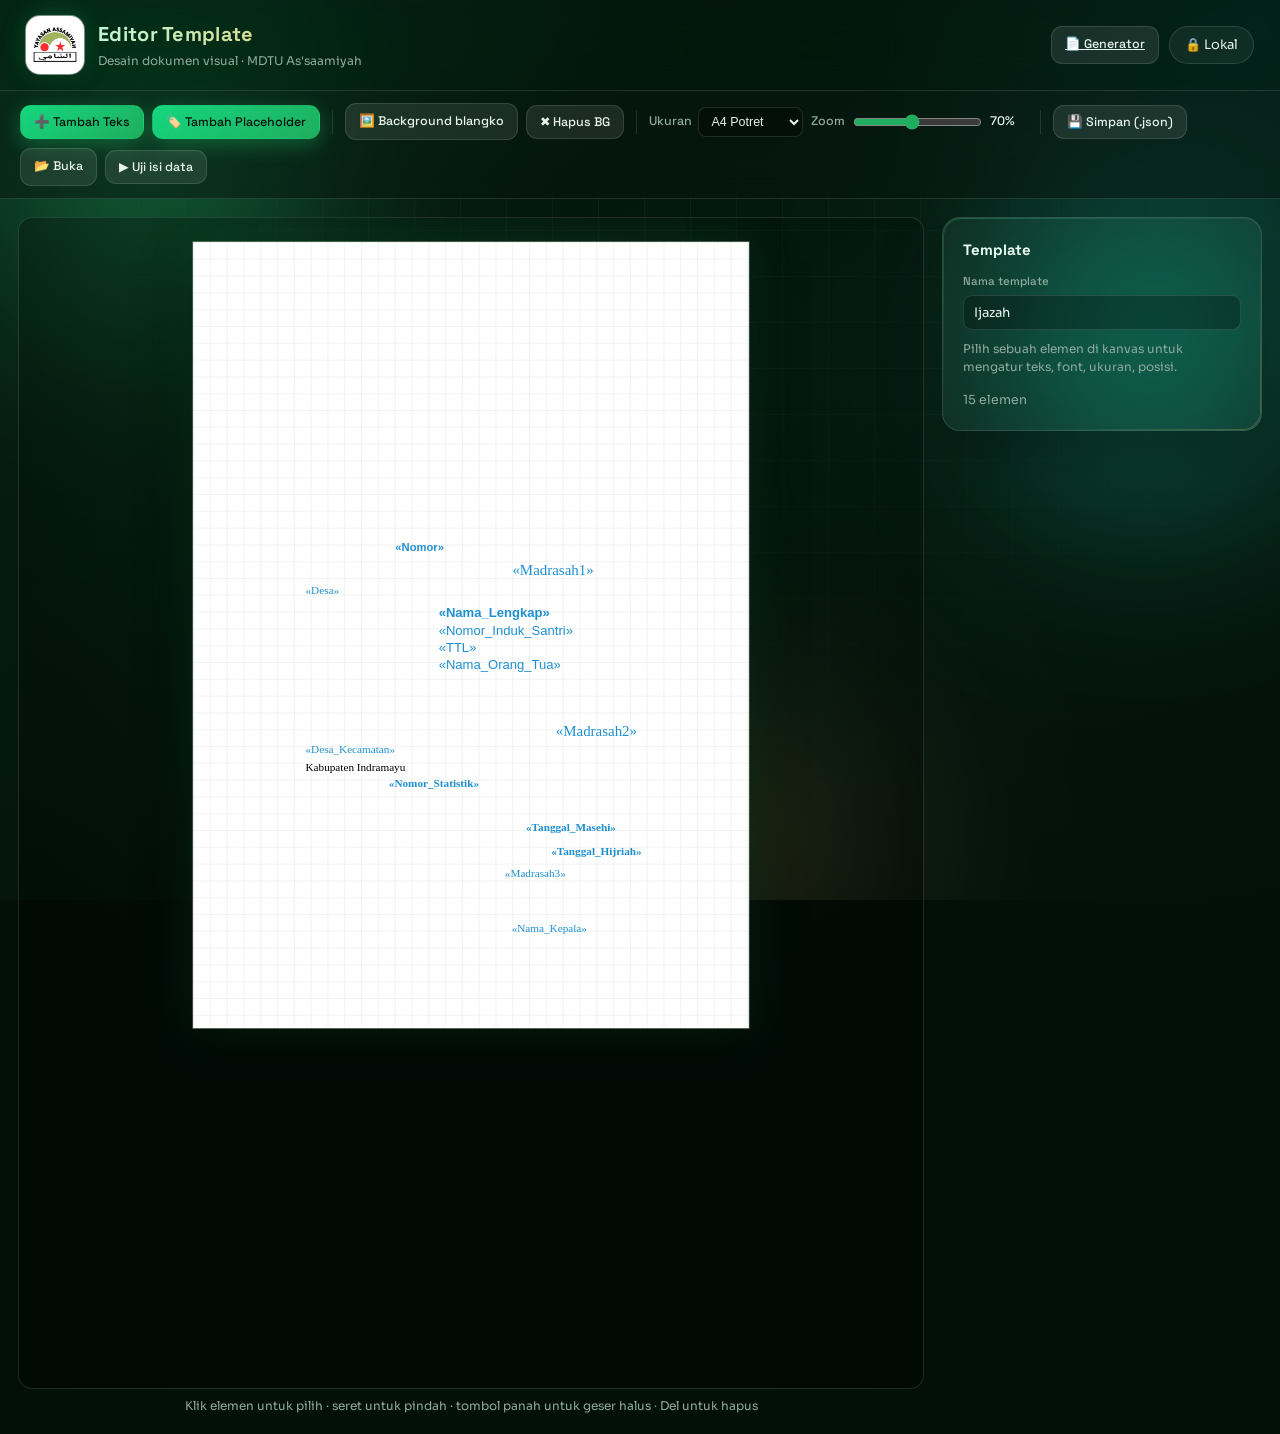
==== web/editor.html @ 2f7c6437 "Editor template visual (Canva-like) - Fase 1 - editor.html/css/js: kanvas A4, tambah teks/placeholde" ====
<!DOCTYPE html>
<html lang="id">
<head>
<meta charset="UTF-8">
<meta name="viewport" content="width=device-width, initial-scale=1.0">
<title>Editor Template — MDTU As'saamiyah</title>
<link rel="icon" type="image/jpeg" href="assets/logo.jpg">
<meta http-equiv="Content-Security-Policy"
      content="default-src 'self'; script-src 'self'; style-src 'self' 'unsafe-inline'; img-src 'self' data: blob:; connect-src 'self'; object-src 'none'; base-uri 'self'">
<link rel="stylesheet" href="styles.css">
<link rel="stylesheet" href="editor.css">
</head>
<body>

<div class="aurora" aria-hidden="true">
  <span class="blob b1"></span><span class="blob b2"></span><span class="blob b3"></span>
  <div class="grid-overlay"></div>
</div>

<header class="site-header">
  <div class="brand">
    <img class="brand-logo" src="assets/logo.jpg" alt="Logo Yayasan Assamiyah">
    <div class="brand-text">
      <div class="brand-name">Editor Template</div>
      <div class="brand-sub">Desain dokumen visual · MDTU As'saamiyah</div>
    </div>
  </div>
  <nav class="header-right ed-nav">
    <a class="btn ghost sm" href="index.html">📄 Generator</a>
    <span class="pill secure">🔒 Lokal</span>
  </nav>
</header>

<div class="ed-toolbar">
  <button id="addText" class="btn primary sm">➕ Tambah Teks</button>
  <button id="addField" class="btn primary sm">🏷️ Tambah Placeholder</button>
  <span class="sep"></span>
  <label class="btn ghost sm" for="bgUpload">🖼️ Background blangko</label>
  <input id="bgUpload" type="file" accept="image/*" hidden>
  <button id="bgClear" class="btn ghost sm">✖ Hapus BG</button>
  <span class="sep"></span>
  <label class="tb-field">Ukuran
    <select id="pageSize">
      <option value="595.28x841.89">A4 Potret</option>
      <option value="841.89x595.28">A4 Lanskap</option>
      <option value="612x792">Letter</option>
      <option value="935.43x612.28">F4/Folio</option>
    </select>
  </label>
  <label class="tb-field">Zoom
    <input id="zoom" type="range" min="30" max="120" value="70"><span id="zoomVal">70%</span>
  </label>
  <span class="sep"></span>
  <button id="saveJson" class="btn ghost sm">💾 Simpan (.json)</button>
  <label class="btn ghost sm" for="loadJson">📂 Buka</label>
  <input id="loadJson" type="file" accept=".json" hidden>
  <button id="tryGen" class="btn ghost sm">▶ Uji isi data</button>
</div>

<main class="ed-main">
  <!-- KANVAS -->
  <section class="ed-canvas-wrap">
    <div class="ed-scroll">
      <div id="canvas" class="ed-canvas"><img id="canvasBg" class="ed-bg" alt=""></div>
    </div>
    <div class="ed-hint">Klik elemen untuk pilih · seret untuk pindah · tombol panah untuk geser halus · Del untuk hapus</div>
  </section>

  <!-- PROPERTI -->
  <aside class="ed-props card">
    <div id="propEmpty" class="prop-empty">
      <h3>Template</h3>
      <label class="fld"><span>Nama template</span><input id="tplName" value="Template Baru"></label>
      <p class="hint">Pilih sebuah elemen di kanvas untuk mengatur teks, font, ukuran, posisi.</p>
      <div class="prop-stat"><span id="elCount">0</span> elemen</div>
    </div>

    <div id="propPanel" class="prop-panel hidden">
      <div class="prop-head">
        <h3 id="propTitle">Elemen</h3>
        <button id="delEl" class="btn ghost xs">🗑️ Hapus</button>
      </div>

      <label class="fld toggle">
        <input type="checkbox" id="pIsField">
        <span>Placeholder (isi dari data Excel)</span>
      </label>

      <label class="fld" id="rowKey"><span>Nama field (mis. Nama_Lengkap)</span>
        <input id="pKey" placeholder="Nama_Lengkap"></label>
      <label class="fld" id="rowText"><span>Teks</span>
        <input id="pText" placeholder="Teks tetap"></label>

      <div class="grid2">
        <label class="fld"><span>Font</span>
          <select id="pFont">
            <option>Arial</option><option>Times New Roman</option>
            <option>Century</option><option>Courier New</option>
          </select>
        </label>
        <label class="fld"><span>Ukuran (pt)</span>
          <input id="pSize" type="number" min="6" max="96" step="0.5" value="12"></label>
      </div>

      <div class="prop-row">
        <button id="pBold" class="tg" title="Tebal"><b>B</b></button>
        <button id="pItalic" class="tg" title="Miring"><i>I</i></button>
        <div class="align-grp">
          <button class="tg align" data-al="left" title="Kiri">⬅</button>
          <button class="tg align" data-al="center" title="Tengah">⬌</button>
          <button class="tg align" data-al="right" title="Kanan">➡</button>
        </div>
        <label class="color-pick" title="Warna"><input id="pColor" type="color" value="#000000"></label>
      </div>

      <div class="grid2">
        <label class="fld"><span>X (pt)</span><input id="pX" type="number" step="1"></label>
        <label class="fld"><span>Y / baseline (pt)</span><input id="pY" type="number" step="1"></label>
      </div>
    </div>
  </aside>
</main>

<script src="lib/pizzip.min.js"></script>
<script src="editor.js"></script>
</body>
</html>
---- web/styles.css ----
/* ===== Fonts (lokal) ===== */
@font-face{font-family:'Space Grotesk';src:url('assets/fonts/space-grotesk-700.woff2') format('woff2');font-weight:700;font-display:swap}
@font-face{font-family:'Space Grotesk';src:url('assets/fonts/space-grotesk-500.woff2') format('woff2');font-weight:500;font-display:swap}
@font-face{font-family:'Sora';src:url('assets/fonts/sora-600.woff2') format('woff2');font-weight:600;font-display:swap}
@font-face{font-family:'Sora';src:url('assets/fonts/sora-400.woff2') format('woff2');font-weight:400;font-display:swap}

:root{
  --green:#1fae5f; --green-2:#15d67e; --gold:#e7c766; --teal:#19c9b0;
  --ink:#e9f3ee; --muted:#8fab9e;
  --glass:rgba(255,255,255,.055); --glass-2:rgba(255,255,255,.09);
  --brd:rgba(255,255,255,.12); --brd-glow:rgba(31,174,95,.45);
  --display:'Space Grotesk',system-ui,sans-serif;
  --body:'Sora',system-ui,-apple-system,sans-serif;
  --radius:18px;
}
*{box-sizing:border-box}
html{scroll-behavior:smooth}
body{margin:0;color:var(--ink);font-family:var(--body);line-height:1.55;
  background:#03100a;overflow-x:hidden;min-height:100vh}

/* ===== Aurora background ===== */
.aurora{position:fixed;inset:0;z-index:-2;overflow:hidden;
  background:
   radial-gradient(900px 600px at 15% -10%, rgba(20,120,80,.30), transparent 60%),
   radial-gradient(800px 700px at 100% 0%, rgba(20,150,160,.18), transparent 55%),
   linear-gradient(160deg,#03130b 0%,#05190f 45%,#031009 100%)}
.blob{position:absolute;border-radius:50%;filter:blur(90px);opacity:.55;mix-blend-mode:screen}
.blob.b1{width:520px;height:520px;left:-120px;top:-80px;
  background:radial-gradient(circle,#1fae5f,transparent 70%);animation:drift1 18s ease-in-out infinite}
.blob.b2{width:460px;height:460px;right:-100px;top:120px;
  background:radial-gradient(circle,#19c9b0,transparent 70%);animation:drift2 22s ease-in-out infinite}
.blob.b3{width:420px;height:420px;left:40%;bottom:-160px;
  background:radial-gradient(circle,#e7c766,transparent 72%);opacity:.30;animation:drift3 26s ease-in-out infinite}
.grid-overlay{position:absolute;inset:0;
  background-image:linear-gradient(rgba(255,255,255,.045) 1px,transparent 1px),
                   linear-gradient(90deg,rgba(255,255,255,.045) 1px,transparent 1px);
  background-size:46px 46px;
  -webkit-mask-image:radial-gradient(circle at 50% 30%,#000,transparent 75%);
          mask-image:radial-gradient(circle at 50% 30%,#000,transparent 75%)}
@keyframes drift1{50%{transform:translate(80px,60px) scale(1.1)}}
@keyframes drift2{50%{transform:translate(-70px,40px) scale(1.08)}}
@keyframes drift3{50%{transform:translate(60px,-50px) scale(1.12)}}

/* ===== entrance reveal ===== */
.reveal{opacity:0;transform:translateY(22px);animation:rise .8s cubic-bezier(.2,.7,.2,1) forwards}
.hero.reveal{animation-delay:.08s}
main .input.reveal{animation-delay:.18s}
main .preview.reveal{animation-delay:.28s}
@keyframes rise{to{opacity:1;transform:none}}

/* ===== Header ===== */
.site-header{display:flex;align-items:center;gap:16px;padding:16px 26px;position:sticky;top:0;z-index:20;
  background:rgba(6,22,14,.55);backdrop-filter:blur(18px) saturate(140%);
  -webkit-backdrop-filter:blur(18px) saturate(140%);
  border-bottom:1px solid var(--brd)}
.brand{display:flex;align-items:center;gap:14px}
.brand-logo{width:58px;height:58px;object-fit:contain;background:#fff;border-radius:14px;padding:5px;
  box-shadow:0 0 0 1px rgba(255,255,255,.45),0 0 22px rgba(31,174,95,.35),0 6px 16px rgba(0,0,0,.4);
  animation:floaty 5s ease-in-out infinite}
@keyframes floaty{50%{transform:translateY(-5px)}}
.brand-name{font-family:var(--display);font-size:20px;font-weight:700;letter-spacing:.3px;
  background:linear-gradient(90deg,#bff7d6,#e7c766);-webkit-background-clip:text;background-clip:text;color:transparent}
.brand-sub{font-size:12px;color:var(--muted);margin-top:2px}
.header-right{margin-left:auto}
.pill{background:var(--glass);border:1px solid var(--brd);padding:8px 15px;border-radius:999px;font-size:13px;white-space:nowrap}
.pill.secure{box-shadow:0 0 0 0 rgba(31,174,95,.5);animation:pulse 2.6s infinite}
@keyframes pulse{0%{box-shadow:0 0 0 0 rgba(31,174,95,.45)}70%{box-shadow:0 0 0 12px rgba(31,174,95,0)}100%{box-shadow:0 0 0 0 rgba(31,174,95,0)}}

/* ===== Hero ===== */
.hero{text-align:center;padding:46px 20px 10px}
.hero h1{margin:0;font-family:var(--display);font-size:42px;font-weight:700;letter-spacing:-1px;
  background:linear-gradient(100deg,#eafff3 0%,#36e08f 40%,#19c9b0 60%,#e7c766 100%);
  background-size:220% auto;-webkit-background-clip:text;background-clip:text;color:transparent;
  animation:shimmer 7s linear infinite;text-shadow:0 0 40px rgba(31,174,95,.15)}
@keyframes shimmer{to{background-position:220% center}}
.hero p{margin:14px auto 0;max-width:680px;color:var(--muted);font-size:15.5px}
.hero b{color:#bff7d6;font-weight:600}

/* ===== Layout ===== */
main{display:grid;grid-template-columns:410px 1fr;gap:22px;padding:24px;max-width:1280px;margin:0 auto;align-items:start}
.card{position:relative;background:var(--glass);backdrop-filter:blur(16px) saturate(130%);
  -webkit-backdrop-filter:blur(16px) saturate(130%);
  border:1px solid var(--brd);border-radius:var(--radius);padding:20px;
  box-shadow:0 24px 60px rgba(0,0,0,.35),inset 0 1px 0 rgba(255,255,255,.06)}
.card::before{content:"";position:absolute;inset:0;border-radius:var(--radius);padding:1px;
  background:linear-gradient(140deg,rgba(31,174,95,.55),transparent 40%,transparent 60%,rgba(231,199,102,.4));
  -webkit-mask:linear-gradient(#000 0 0) content-box,linear-gradient(#000 0 0);
  -webkit-mask-composite:xor;mask-composite:exclude;pointer-events:none;opacity:.7}
.card-head{display:flex;align-items:center;gap:11px;margin-bottom:16px;padding-bottom:14px;
  border-bottom:1px solid var(--brd)}
.card-head .ic{width:36px;height:36px;display:grid;place-items:center;border-radius:11px;font-size:17px;
  background:linear-gradient(145deg,rgba(31,174,95,.25),rgba(25,201,176,.12));
  border:1px solid var(--brd);box-shadow:0 0 18px rgba(31,174,95,.25)}
.card-head h2{margin:0;font-family:var(--display);font-size:16px;font-weight:700;color:#eafff3}
.card-head .nav{margin-left:auto;display:flex;align-items:center;gap:7px}

/* ===== Tabs ===== */
.tabs{display:flex;gap:6px;background:rgba(0,0,0,.25);padding:5px;border-radius:13px;margin-bottom:14px;border:1px solid var(--brd)}
.tab{flex:1;padding:10px;border:none;background:transparent;border-radius:9px;cursor:pointer;
  font-family:var(--display);font-size:13.5px;font-weight:500;color:var(--muted);transition:.2s}
.tab:hover{color:var(--ink)}
.tab.active{color:#04120a;background:linear-gradient(145deg,var(--green-2),var(--green));
  box-shadow:0 4px 16px rgba(31,174,95,.45)}
.tabpane.hidden{display:none}
.tabpane{animation:rise .4s ease}

/* ===== form / file ===== */
.hint{font-size:12.5px;color:var(--muted);margin:6px 0}
.center{text-align:center}
.file-drop{display:flex;flex-direction:column;align-items:center;gap:8px;padding:24px;cursor:pointer;
  border:1.5px dashed rgba(31,174,95,.45);border-radius:14px;color:#bff7d6;font-size:13.5px;font-weight:500;
  background:rgba(31,174,95,.06);transition:.25s}
.file-drop:hover{border-color:var(--green-2);background:rgba(31,174,95,.13);box-shadow:0 0 26px rgba(31,174,95,.25) inset}
.file-drop .fd-ic{font-size:26px;filter:drop-shadow(0 0 8px rgba(31,174,95,.6))}
#manualForm{display:grid;gap:10px;margin:8px 0 12px}
.fld{display:grid;gap:4px}
.fld label{font-size:11.5px;color:var(--muted);font-weight:500;font-family:var(--display)}
.fld input{padding:9px 11px;border:1px solid var(--brd);border-radius:10px;font-size:13.5px;font-family:var(--body);
  background:rgba(0,0,0,.28);color:var(--ink);transition:.2s}
.fld input::placeholder{color:#5e7468}
.fld input:focus{outline:none;border-color:var(--green-2);
  box-shadow:0 0 0 3px rgba(31,174,95,.18),0 0 18px rgba(31,174,95,.25)}
.fld.const input{background:rgba(231,199,102,.06);border-color:rgba(231,199,102,.22)}

/* ===== buttons ===== */
.btn{position:relative;overflow:hidden;font-family:var(--display);font-weight:500;border-radius:11px;cursor:pointer;
  font-size:13px;padding:10px 15px;border:1px solid transparent;transition:.2s}
.btn.sm{padding:8px 13px;font-size:12.5px}.btn.xs{padding:7px 10px;font-size:12px}
.btn.primary{color:#04120a;background:linear-gradient(145deg,var(--green-2),var(--green));
  box-shadow:0 6px 20px rgba(31,174,95,.4)}
.btn.primary:hover{transform:translateY(-2px);box-shadow:0 10px 30px rgba(31,174,95,.55)}
.btn.primary::after{content:"";position:absolute;top:0;left:-120%;width:60%;height:100%;
  background:linear-gradient(110deg,transparent,rgba(255,255,255,.55),transparent);transform:skewX(-20deg)}
.btn.primary:hover::after{animation:shine .8s}
@keyframes shine{to{left:140%}}
.btn.ghost{background:var(--glass-2);border-color:var(--brd);color:var(--ink)}
.btn.ghost:hover{border-color:var(--green-2);color:#bff7d6;box-shadow:0 0 16px rgba(31,174,95,.2)}
.btn:disabled{opacity:.38;cursor:not-allowed;transform:none;box-shadow:none}
.btn:disabled::after{display:none}
#sampleXlsx{margin-top:11px}

/* ===== status / chips ===== */
.status{font-size:13px;margin-top:11px;min-height:18px}
.status.ok{color:var(--green-2);font-weight:600} .status.err{color:#ff7a7a;font-weight:600}
.chip{background:rgba(31,174,95,.14);color:#bff7d6;font-size:12px;font-weight:600;font-family:var(--display);
  padding:4px 11px;border-radius:999px;border:1px solid rgba(31,174,95,.3)}
.muted{color:var(--muted)}

/* ===== records ===== */
.records{margin-top:18px;border-top:1px solid var(--brd);padding-top:14px}
.records-head{display:flex;align-items:center;gap:8px}
.records-head .btn{margin-left:auto}
#recordList{margin:11px 0 0;padding:0;list-style:none;max-height:200px;overflow:auto}
#recordList li{display:flex;align-items:center;gap:9px;padding:9px 11px;border-radius:10px;font-size:13.5px;
  cursor:pointer;border:1px solid transparent;transition:.18s}
#recordList li:before{content:"👤";font-size:13px;opacity:.6}
#recordList li:hover{background:var(--glass-2)}
#recordList li.active{background:linear-gradient(145deg,rgba(31,174,95,.20),rgba(25,201,176,.08));
  border-color:rgba(31,174,95,.4);font-weight:600;color:#eafff3;box-shadow:0 0 18px rgba(31,174,95,.2)}
#recordList li.active:before{content:"📄";opacity:1}

/* ===== advanced ===== */
.adv{margin-top:16px;font-size:13px;border-top:1px solid var(--brd);padding-top:12px}
.adv summary{cursor:pointer;color:var(--muted);font-weight:500;font-family:var(--display)}
.adv summary:hover{color:var(--ink)}
.adv .row{display:grid;gap:6px;margin-top:11px}
.adv input[type=file]{font-size:12.5px;color:var(--muted)}

/* ===== toolbar ===== */
.toolbar{display:flex;flex-wrap:wrap;gap:9px;margin-bottom:16px}

/* ===== preview stage ===== */
.stage{background:radial-gradient(circle at 50% 20%,rgba(31,174,95,.10),transparent 60%),rgba(0,0,0,.30);
  border:1px solid var(--brd);border-radius:14px;padding:22px;display:flex;justify-content:center;overflow:auto}
.a4{position:relative;width:793.7px;height:1122.5px;background:#fff;transform-origin:top center;border-radius:3px;
  box-shadow:0 0 0 1px rgba(255,255,255,.4),0 0 70px rgba(31,174,95,.18),0 30px 60px rgba(0,0,0,.55)}
.a4 .bg{position:absolute;inset:0;width:100%;height:100%;object-fit:fill;opacity:.92}
.a4 .t{position:absolute;white-space:nowrap;line-height:1;color:#000}

/* ===== footer ===== */
.site-footer{display:flex;align-items:center;gap:18px;flex-wrap:wrap;padding:26px 30px;margin-top:24px;
  font-size:13px;background:rgba(4,16,10,.6);backdrop-filter:blur(14px);-webkit-backdrop-filter:blur(14px);
  border-top:1px solid var(--brd)}
.foot-logo{width:50px;height:50px;object-fit:contain;background:#fff;border-radius:12px;padding:4px}
.site-footer b{font-family:var(--display);color:#eafff3}
.site-footer .muted{color:var(--muted)}
.foot-badge{margin-left:auto;background:var(--glass);border:1px solid var(--brd);
  padding:9px 15px;border-radius:999px;white-space:nowrap;color:#bff7d6}

/* ===== scrollbars ===== */
::-webkit-scrollbar{width:10px;height:10px}
::-webkit-scrollbar-thumb{background:rgba(31,174,95,.4);border-radius:10px;border:2px solid transparent;background-clip:content-box}
::-webkit-scrollbar-thumb:hover{background:rgba(31,174,95,.6);background-clip:content-box}
::-webkit-scrollbar-track{background:transparent}

@media(max-width:920px){
  main{grid-template-columns:1fr}
  .hero h1{font-size:30px}
  .brand-sub{display:none}
}
@media(prefers-reduced-motion:reduce){
  *{animation:none!important}
  .reveal{opacity:1;transform:none}
}
---- web/editor.css ----
/* ===== Editor layout ===== */
.ed-nav{display:flex;align-items:center;gap:10px}
.ed-toolbar{display:flex;flex-wrap:wrap;align-items:center;gap:8px;padding:12px 20px;
  background:rgba(6,22,14,.5);backdrop-filter:blur(14px);-webkit-backdrop-filter:blur(14px);
  border-bottom:1px solid var(--brd);position:sticky;top:0;z-index:15}
.ed-toolbar .sep{width:1px;height:24px;background:var(--brd);margin:0 4px}
.tb-field{display:flex;align-items:center;gap:6px;font-size:12.5px;color:var(--muted);font-family:var(--display)}
.tb-field select,.tb-field input[type=range]{accent-color:var(--green)}
.tb-field select{background:rgba(0,0,0,.3);color:var(--ink);border:1px solid var(--brd);
  border-radius:8px;padding:6px 8px;font-size:12.5px}
#zoomVal{min-width:38px;color:var(--ink)}

.ed-main{display:grid;grid-template-columns:1fr 320px;gap:18px;padding:18px;
  max-width:1400px;margin:0 auto;align-items:start}

/* canvas */
.ed-canvas-wrap{display:flex;flex-direction:column;gap:8px}
.ed-scroll{background:radial-gradient(circle at 50% 15%,rgba(31,174,95,.10),transparent 60%),rgba(0,0,0,.32);
  border:1px solid var(--brd);border-radius:14px;padding:24px;overflow:auto;min-height:60vh;
  display:flex;justify-content:center;align-items:flex-start}
.ed-canvas{position:relative;background:#fff;transform-origin:top center;
  box-shadow:0 0 0 1px rgba(255,255,255,.35),0 0 60px rgba(31,174,95,.15),0 26px 60px rgba(0,0,0,.5);
  background-image:linear-gradient(rgba(0,80,40,.06) 1px,transparent 1px),
                   linear-gradient(90deg,rgba(0,80,40,.06) 1px,transparent 1px);
  background-size:24px 24px}
.ed-bg{position:absolute;inset:0;width:100%;height:100%;object-fit:fill;opacity:.92;display:none;pointer-events:none}
.ed-hint{font-size:12px;color:var(--muted);text-align:center}

/* elemen di kanvas */
.el{position:absolute;white-space:nowrap;line-height:1;cursor:grab;user-select:none;
  padding:1px 2px;border:1px solid transparent;border-radius:3px}
.el:hover{border-color:rgba(31,174,95,.5)}
.el.sel{border-color:var(--green-2);box-shadow:0 0 0 2px rgba(31,174,95,.35),0 0 14px rgba(31,174,95,.4)}
.el.field{outline:1px dashed rgba(31,140,200,.0)}
.el.dragging{cursor:grabbing;opacity:.9}

/* panel properti */
.ed-props{position:sticky;top:78px}
.prop-empty h3,.prop-head h3{margin:0 0 12px;font-family:var(--display);font-size:15px;color:#eafff3}
.prop-stat{margin-top:14px;font-size:12.5px;color:var(--muted)}
.prop-head{display:flex;align-items:center;justify-content:space-between;margin-bottom:6px}
.prop-panel.hidden,.prop-empty.hidden{display:none}
.fld{display:grid;gap:4px;margin-bottom:10px}
.fld>span{font-size:11.5px;color:var(--muted);font-family:var(--display)}
.fld input,.fld select{padding:8px 10px;border:1px solid var(--brd);border-radius:9px;font-size:13px;
  background:rgba(0,0,0,.28);color:var(--ink);font-family:var(--body)}
.fld input:focus,.fld select:focus{outline:none;border-color:var(--green-2);box-shadow:0 0 0 3px rgba(31,174,95,.18)}
.fld.toggle{grid-template-columns:auto 1fr;align-items:center;gap:9px}
.fld.toggle input{width:18px;height:18px;accent-color:var(--green)}
.fld.toggle span{font-size:12.5px;color:var(--ink)}
.grid2{display:grid;grid-template-columns:1fr 1fr;gap:10px}
.prop-row{display:flex;align-items:center;gap:8px;margin:4px 0 12px;flex-wrap:wrap}
.tg{width:34px;height:34px;border:1px solid var(--brd);background:var(--glass-2);color:var(--ink);
  border-radius:8px;cursor:pointer;font-size:14px;display:grid;place-items:center}
.tg:hover{border-color:var(--green-2)}
.tg.on{background:linear-gradient(145deg,var(--green-2),var(--green));color:#04120a;border-color:transparent}
.align-grp{display:flex;gap:4px}
.color-pick{margin-left:auto;display:grid;place-items:center;width:34px;height:34px;
  border:1px solid var(--brd);border-radius:8px;overflow:hidden}
.color-pick input{width:46px;height:46px;border:none;background:none;cursor:pointer;padding:0}
.hint{font-size:12px;color:var(--muted)}

@media(max-width:920px){ .ed-main{grid-template-columns:1fr} .ed-props{position:static} }
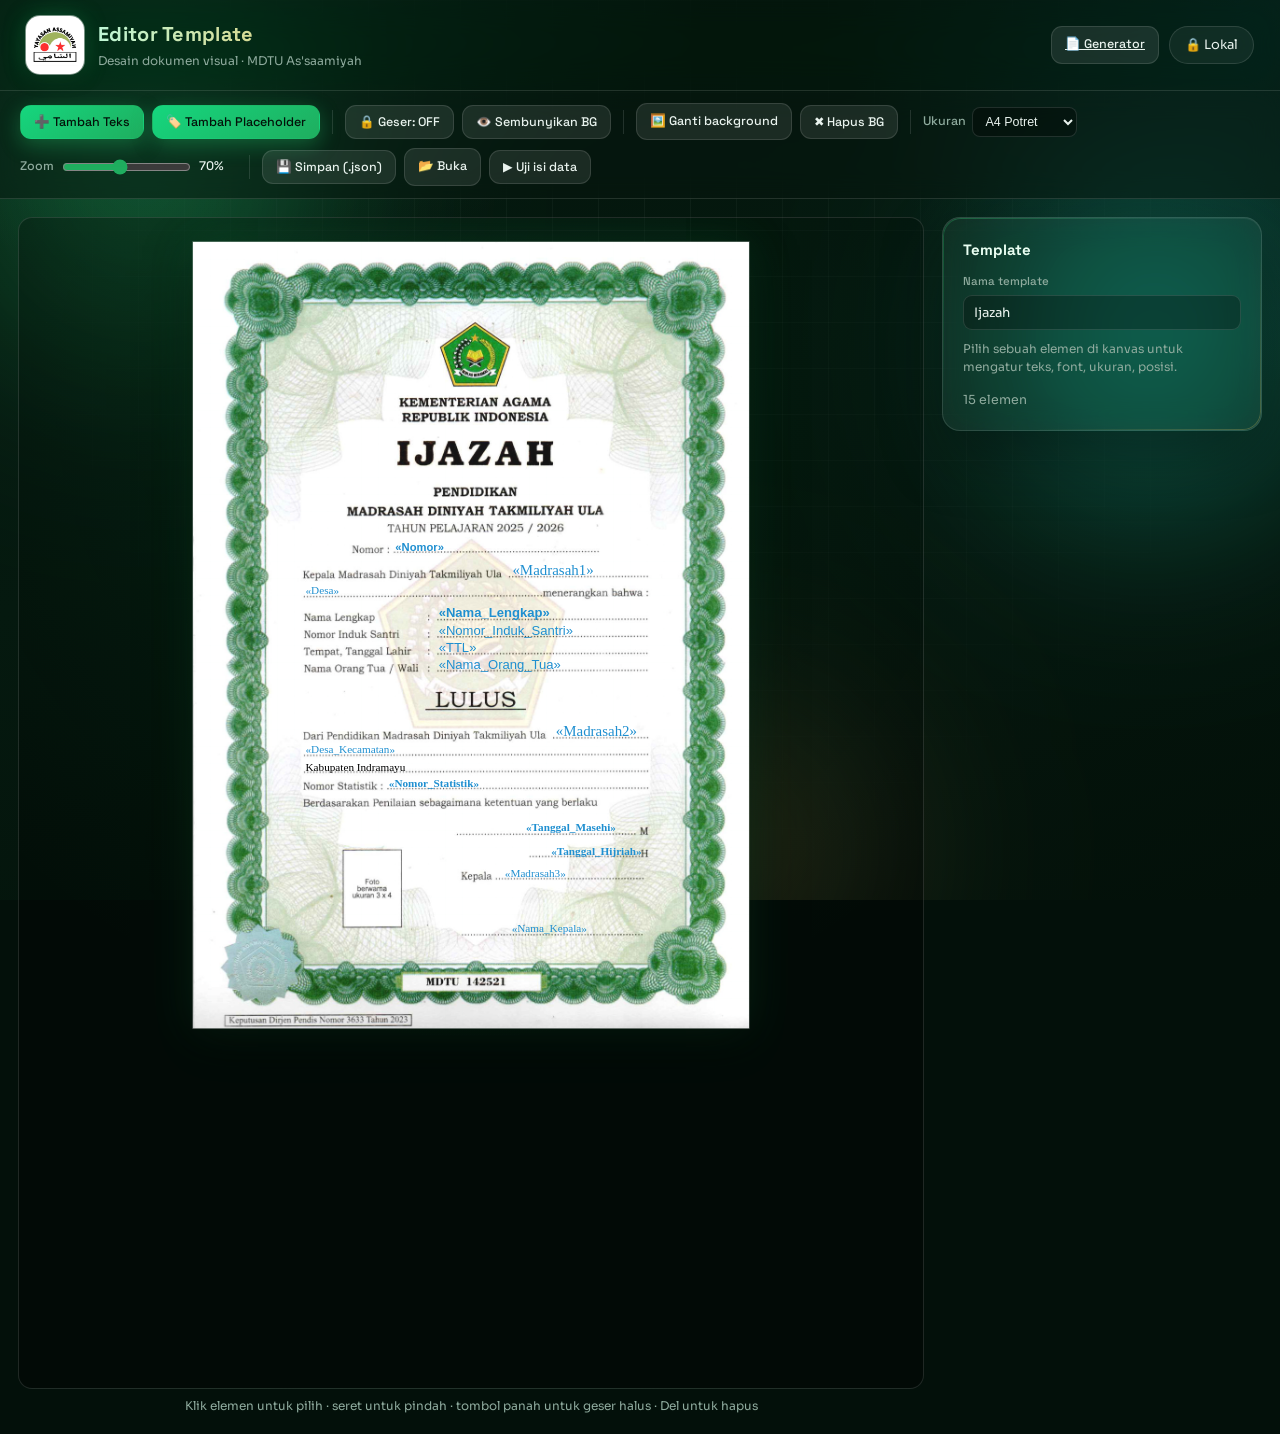
==== commit 74fd396d: "Blangko sebagai background + fitur kunci/geser & sembunyikan BG - Konversi 3 blangko kosong (Ijazah," ====
--- a/web/editor.html
+++ b/web/editor.html
@@ -35,7 +35,10 @@
   <button id="addText" class="btn primary sm">➕ Tambah Teks</button>
   <button id="addField" class="btn primary sm">🏷️ Tambah Placeholder</button>
   <span class="sep"></span>
-  <label class="btn ghost sm" for="bgUpload">🖼️ Background blangko</label>
+  <button id="dragToggle" class="btn ghost sm" title="Default terkunci agar tidak bergeser tak sengaja">🔒 Geser: OFF</button>
+  <button id="hideBg" class="btn ghost sm">👁️ Sembunyikan BG</button>
+  <span class="sep"></span>
+  <label class="btn ghost sm" for="bgUpload">🖼️ Ganti background</label>
   <input id="bgUpload" type="file" accept="image/*" hidden>
   <button id="bgClear" class="btn ghost sm">✖ Hapus BG</button>
   <span class="sep"></span>
--- a/web/styles.css
+++ b/web/styles.css
@@ -202,3 +202,7 @@
   *{animation:none!important}
   .reveal{opacity:1;transform:none}
 }
+/* Saat dicetak dari browser: background blangko TIDAK ikut tercetak */
+@media print{
+  .a4 .bg,.ed-bg{display:none!important}
+}
--- a/web/editor.css
+++ b/web/editor.css
@@ -33,6 +33,8 @@
 .el.sel{border-color:var(--green-2);box-shadow:0 0 0 2px rgba(31,174,95,.35),0 0 14px rgba(31,174,95,.4)}
 .el.field{outline:1px dashed rgba(31,140,200,.0)}
 .el.dragging{cursor:grabbing;opacity:.9}
+.ed-canvas.locked .el{cursor:default}
+.ed-toolbar .btn.on{background:linear-gradient(145deg,var(--green-2),var(--green));color:#04120a;border-color:transparent}
 
 /* panel properti */
 .ed-props{position:sticky;top:78px}
